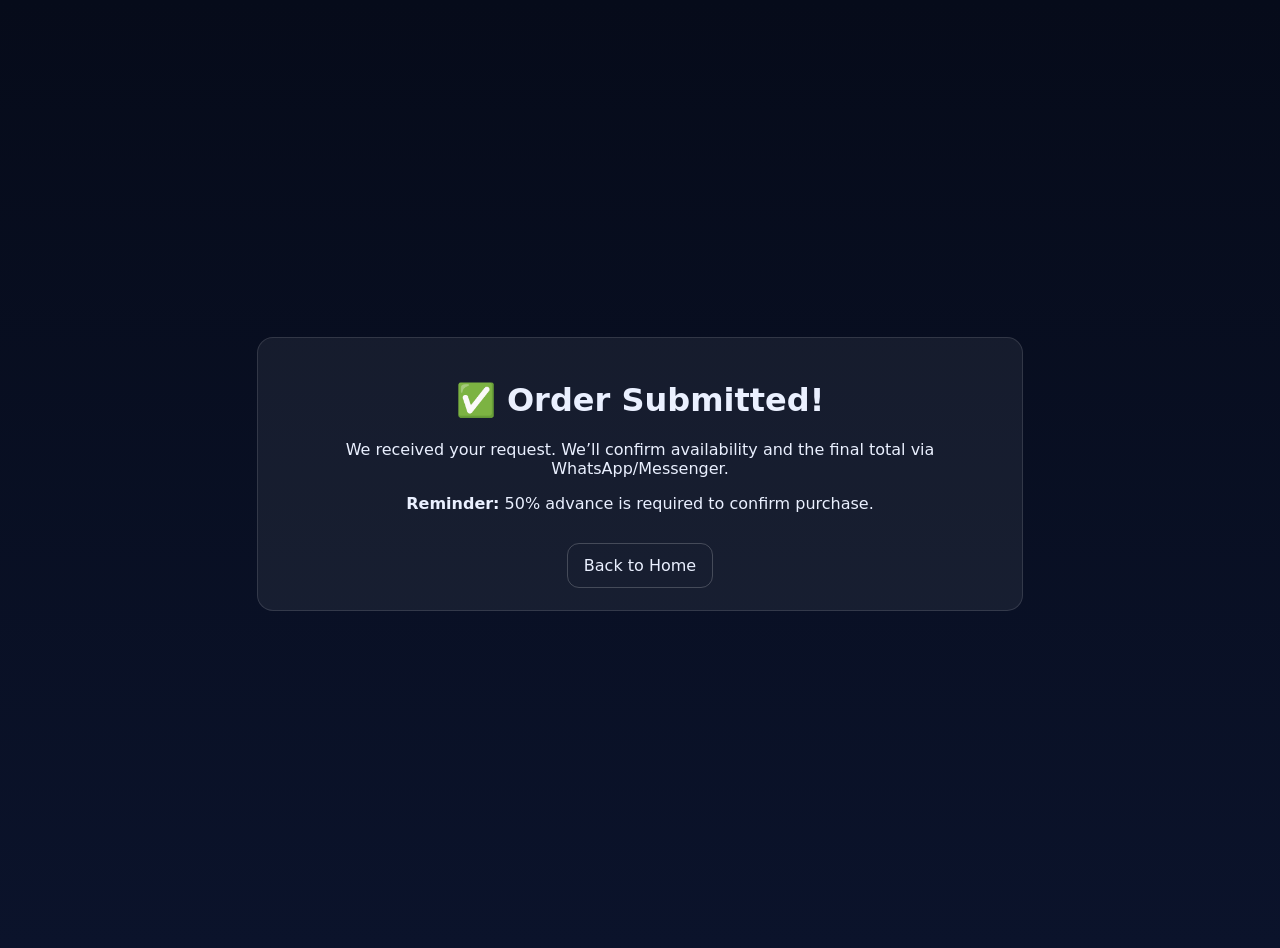
==== success.html @ 9520712e "Add success page for order submission" ====
<!doctype html>
<html lang="en">
<head>
  <meta charset="utf-8" />
  <meta name="viewport" content="width=device-width,initial-scale=1" />
  <title>Order Submitted — Sports Solutions Inc.</title>
  <style>
    body{
      margin:0; font-family:system-ui,-apple-system,Segoe UI,Roboto,Helvetica,Arial;
      background: linear-gradient(180deg,#060b1a,#0b132b);
      color:#eaf0ff; display:grid; place-items:center; min-height:100vh;
      padding:24px;
    }
    .card{
      max-width:720px; width:100%;
      background:rgba(255,255,255,.06);
      border:1px solid rgba(255,255,255,.12);
      border-radius:16px;
      padding:22px;
      text-align:center;
    }
    a{
      display:inline-block; margin-top:14px;
      padding:12px 16px; border-radius:12px;
      border:1px solid rgba(255,255,255,.2);
      color:#eaf0ff; text-decoration:none;
    }
    a:hover{background:rgba(255,255,255,.06)}
  </style>
</head>
<body>
  <div class="card">
    <h1>✅ Order Submitted!</h1>
    <p>We received your request. We’ll confirm availability and the final total via WhatsApp/Messenger.</p>
    <p><b>Reminder:</b> 50% advance is required to confirm purchase.</p>
    <a href="/">Back to Home</a>
  </div>
</body>
</html>
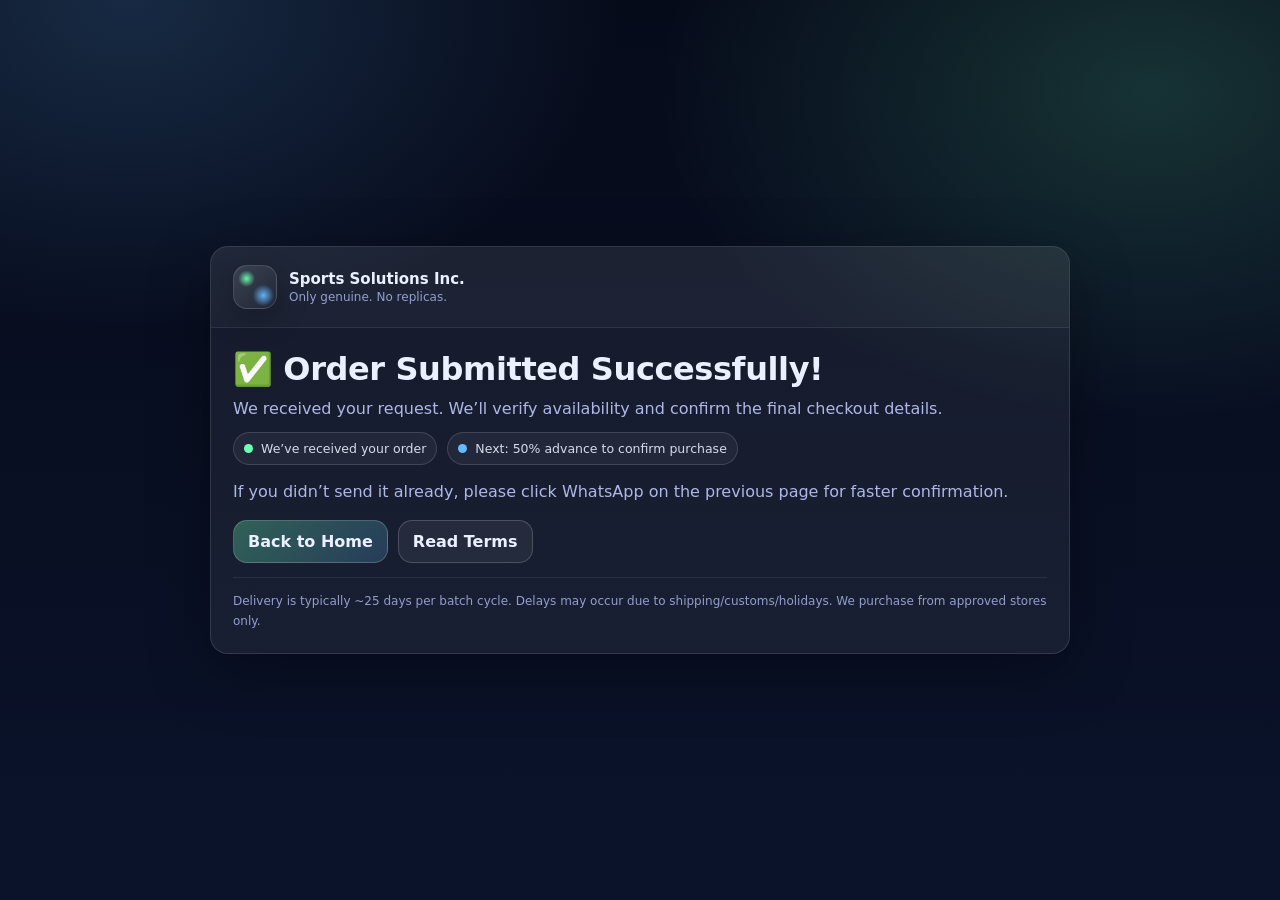
==== commit 37d732fb: "Enhance success.html with improved styles and content Updated the success page to improve layout and" ====
--- a/success.html
+++ b/success.html
@@ -4,36 +4,155 @@
   <meta charset="utf-8" />
   <meta name="viewport" content="width=device-width,initial-scale=1" />
   <title>Order Submitted — Sports Solutions Inc.</title>
+  <meta name="description" content="Order submitted successfully — Sports Solutions Inc." />
+
   <style>
+    :root{
+      --bg1:#060b1a;
+      --bg2:#0b132b;
+      --card:rgba(255,255,255,.06);
+      --line:rgba(255,255,255,.12);
+      --text:#eaf0ff;
+      --mut:#aeb7e6;
+      --acc1:#6dffb3;
+      --acc2:#66b8ff;
+      --shadow: 0 18px 60px rgba(0,0,0,.35);
+      --radius:18px;
+    }
+    *{box-sizing:border-box}
     body{
-      margin:0; font-family:system-ui,-apple-system,Segoe UI,Roboto,Helvetica,Arial;
-      background: linear-gradient(180deg,#060b1a,#0b132b);
-      color:#eaf0ff; display:grid; place-items:center; min-height:100vh;
-      padding:24px;
+      margin:0;
+      font-family:system-ui,-apple-system,Segoe UI,Roboto,Helvetica,Arial;
+      color:var(--text);
+      min-height:100vh;
+      display:grid;
+      place-items:center;
+      padding:22px;
+      background:
+        radial-gradient(900px 600px at 10% 0%, rgba(102,184,255,.18), transparent 55%),
+        radial-gradient(900px 600px at 90% 10%, rgba(109,255,179,.16), transparent 55%),
+        linear-gradient(180deg,var(--bg1),var(--bg2));
     }
     .card{
-      max-width:720px; width:100%;
+      width:min(860px, 100%);
+      background:var(--card);
+      border:1px solid var(--line);
+      border-radius:var(--radius);
+      box-shadow:var(--shadow);
+      overflow:hidden;
+    }
+    .pad{padding:22px}
+    .brand{
+      display:flex;
+      align-items:center;
+      gap:12px;
+      padding:18px 22px;
+      border-bottom:1px solid rgba(255,255,255,.08);
+      background:rgba(255,255,255,.03);
+    }
+    .mark{
+      width:44px;height:44px;border-radius:14px;
+      border:1px solid rgba(255,255,255,.14);
+      background:
+        radial-gradient(14px 14px at 30% 30%, rgba(109,255,179,.95), transparent 60%),
+        radial-gradient(18px 18px at 70% 70%, rgba(102,184,255,.95), transparent 60%),
+        linear-gradient(135deg, rgba(255,255,255,.12), rgba(255,255,255,.02));
+      box-shadow: 0 10px 30px rgba(0,0,0,.25);
+    }
+    .brand b{display:block; font-size:15px}
+    .brand small{display:block; color:rgba(154,164,214,.95); font-size:12px; margin-top:2px}
+
+    h1{margin:0 0 8px; letter-spacing:-.4px}
+    p{margin:0 0 10px; color:var(--mut); line-height:1.6}
+
+    .status{
+      display:flex;
+      gap:10px;
+      flex-wrap:wrap;
+      margin-top:10px;
+    }
+    .pill{
+      display:inline-flex;
+      align-items:center;
+      gap:8px;
+      padding:8px 10px;
+      border-radius:999px;
+      border:1px solid rgba(255,255,255,.14);
+      background:rgba(255,255,255,.05);
+      color:rgba(234,240,255,.9);
+      font-size:12.5px;
+    }
+    .dot{width:9px;height:9px;border-radius:99px;background:var(--acc1)}
+    .dot.blue{background:var(--acc2)}
+
+    .actions{
+      display:flex;
+      gap:10px;
+      flex-wrap:wrap;
+      margin-top:16px;
+    }
+    a.btn{
+      display:inline-flex;
+      align-items:center;
+      justify-content:center;
+      padding:11px 14px;
+      border-radius:14px;
+      font-weight:800;
+      border:1px solid rgba(255,255,255,.18);
+      background: linear-gradient(135deg, rgba(109,255,179,.30), rgba(102,184,255,.20));
+      color:var(--text);
+      text-decoration:none;
+    }
+    a.btn.secondary{
       background:rgba(255,255,255,.06);
-      border:1px solid rgba(255,255,255,.12);
-      border-radius:16px;
-      padding:22px;
-      text-align:center;
+      font-weight:750;
     }
-    a{
-      display:inline-block; margin-top:14px;
-      padding:12px 16px; border-radius:12px;
-      border:1px solid rgba(255,255,255,.2);
-      color:#eaf0ff; text-decoration:none;
+    .fine{
+      margin-top:14px;
+      font-size:12px;
+      color:rgba(154,164,214,.95);
+      border-top:1px solid rgba(255,255,255,.08);
+      padding-top:14px;
+      line-height:1.6;
     }
-    a:hover{background:rgba(255,255,255,.06)}
   </style>
 </head>
+
 <body>
   <div class="card">
-    <h1>✅ Order Submitted!</h1>
-    <p>We received your request. We’ll confirm availability and the final total via WhatsApp/Messenger.</p>
-    <p><b>Reminder:</b> 50% advance is required to confirm purchase.</p>
-    <a href="/">Back to Home</a>
+    <div class="brand">
+      <div class="mark" aria-hidden="true"></div>
+      <div>
+        <b>Sports Solutions Inc.</b>
+        <small>Only genuine. No replicas.</small>
+      </div>
+    </div>
+
+    <div class="pad">
+      <h1>✅ Order Submitted Successfully!</h1>
+      <p>
+        We received your request. We’ll verify availability and confirm the final checkout details.
+      </p>
+
+      <div class="status">
+        <span class="pill"><span class="dot"></span> We’ve received your order</span>
+        <span class="pill"><span class="dot blue"></span> Next: 50% advance to confirm purchase</span>
+      </div>
+
+      <p style="margin-top:14px">
+        If you didn’t send it already, please click WhatsApp on the previous page for faster confirmation.
+      </p>
+
+      <div class="actions">
+        <a class="btn" href="/">Back to Home</a>
+        <a class="btn secondary" href="/#terms">Read Terms</a>
+      </div>
+
+      <div class="fine">
+        Delivery is typically ~25 days per batch cycle. Delays may occur due to shipping/customs/holidays.
+        We purchase from approved stores only.
+      </div>
+    </div>
   </div>
 </body>
 </html>
